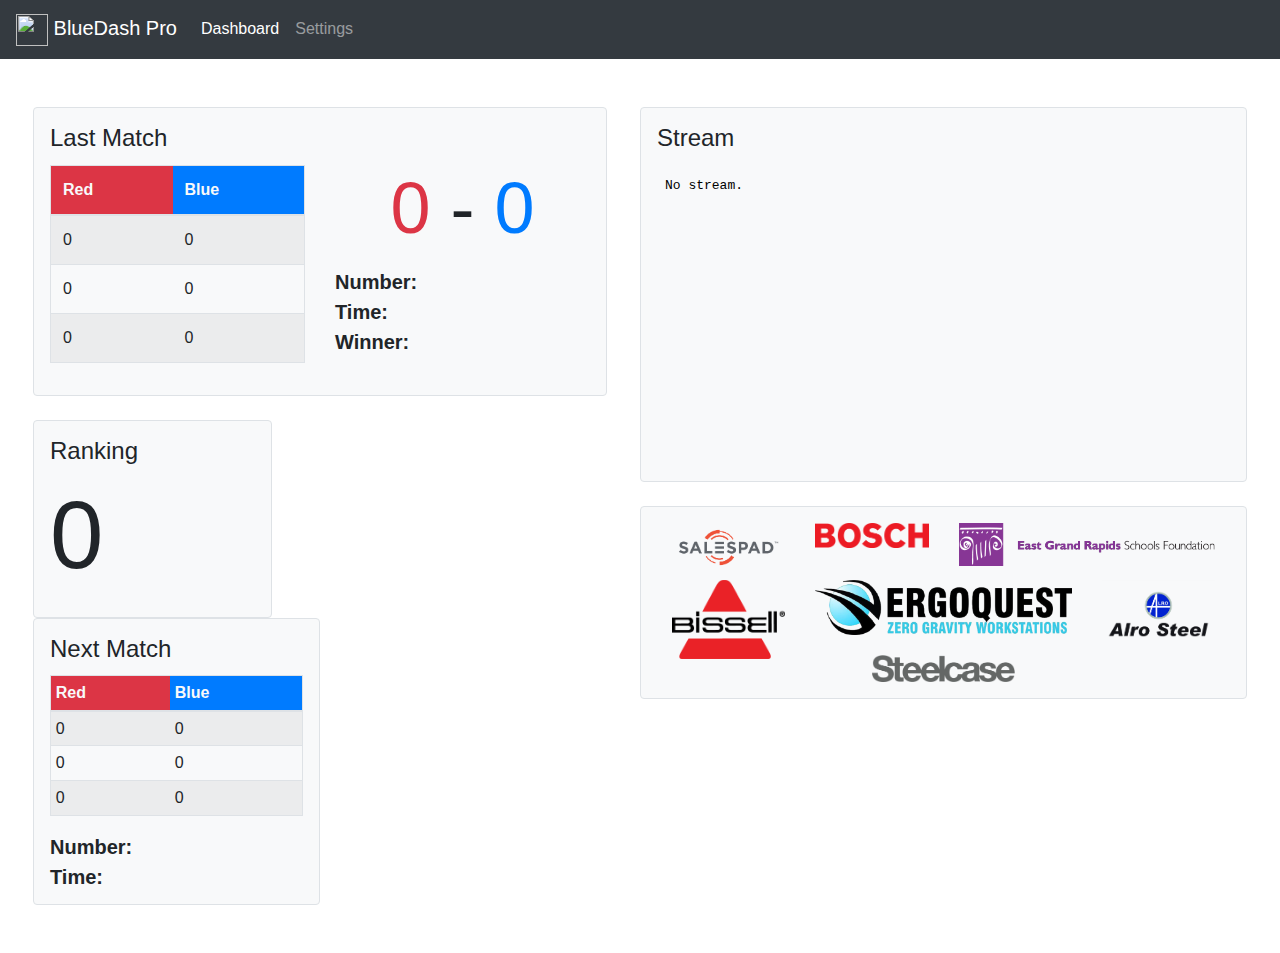
==== index.html @ b37e2a39 "Ready for action!" ====
<!doctype html>

<html lang="en">

    <head>
        
        <!-- BootStrap CSS -->
        <link rel="stylesheet" href="https://stackpath.bootstrapcdn.com/bootstrap/4.3.1/css/bootstrap.min.css" integrity="sha384-ggOyR0iXCbMQv3Xipma34MD+dH/1fQ784/j6cY/iJTQUOhcWr7x9JvoRxT2MZw1T" crossorigin="anonymous">
        <link rel="stylesheet" href="css/common.css">
        
        <title>BlueDash Pro</title>
        
        <link rel="icon" type="image/png" href="favicon.png">
        
    </head>
    
    <body>
        
        <div class="navbar navbar-expand-lg navbar-dark bg-dark">
            <a class="navbar-brand" href="index.html">
                <img src="img/logo_small.png" width="32" height="32" class="d-inline-block align-center" alt="">
                BlueDash Pro
            </a>
            <ul class="navbar-nav">
                <li class="nav-item active">
                    <a class="nav-link" href="index.html">Dashboard</a>
                </li>
                <li class="nav-item">
                    <a class="nav-link" href="settings.html">Settings</a>
                </li>
            </ul>
        </div>
        
        <div class="container-fluid p-5">
            <div class="row">
                <div class="col-6 pr-5">
                    <div class="row">
                        <div class="col-12 p-3 bg-light border rounded">
                            <h4 class="pb-1">Last Match</h4>
                            <div class="row">
                                <div class="col-6">
                                    <table class="table table-striped border">
                                        <thead>
                                            <tr>
                                                <th class="text-light bg-danger" scope="col">Red</th>
                                                <th class="text-light bg-primary" scope="col">Blue</th>
                                            </tr>
                                        </thead>
                                        <tbody>
                                            <tr>
                                                <td id="lastRed1">0</td>
                                                <td id="lastBlue1">0</td>
                                            </tr>
                                            <tr>
                                                <td id="lastRed2">0</td>
                                                <td id="lastBlue2">0</td>
                                            </tr>
                                            <tr>
                                                <td id="lastRed3">0</td>
                                                <td id="lastBlue3">0</td>
                                            </tr>
                                        </tbody>
                                    </table>
                                </div>
                                <div class="col-6" id="lastInfo">
                                    <h1 class="display-3 text-center pb-2">
                                        <span id="lastRedScore" class="text-danger">0</span>
                                        &#45;
                                        <span id="lastBlueScore" class="text-primary">0</span>
                                    </h1>
                                    <p style="font-size: 20px;">
                                        <strong>Number:</strong> <span id="lastMatchNumber"></span><br>
                                        <strong>Time:</strong> <span id="lastTime"></span><br>
                                        <strong>Winner: </strong> <span id="lastWinRed" class="d-none text-danger">Red</span><span id="lastWinBlue" class="d-none text-primary">Blue</span>
                                    </p>
                                </div>
                            </div>
                        </div>
                    </div>
                    <div class="row mt-4">
                        <div class="col-5 mr-5 p-3 bg-light border rounded">
                            <h4 class="pb-1">Ranking</h4>
                            <h1 class="display-1" id="ranking">0</h1>
                        </div>
                        <div class="col-6 p-3 bg-light border rounded">
                            <h4 class="pb-1">Next Match</h4>
                            <table class="table table-striped border table-sm">
                                <thead>
                                    <tr>
                                        <th class="text-light bg-danger" scope="col">Red</th>
                                        <th class="text-light bg-primary" scope="col">Blue</th>
                                    </tr>
                                </thead>
                                <tbody>
                                    <tr>
                                        <td id="nextRed1">0</td>
                                        <td id="nextBlue1">0</td>
                                    </tr>
                                    <tr>
                                        <td id="nextRed2">0</td>
                                        <td id="nextBlue2">0</td>
                                    </tr>
                                    <tr>
                                        <td id="nextRed3">0</td>
                                        <td id="nextBlue3">0</td>
                                    </tr>
                                </tbody>
                            </table>
                            <p style="font-size: 20px;" class="mb-n1">
                                <strong>Number:</strong> <span id="nextMatchNumber"></span><br>
                                <strong>Time:</strong> <span id="nextTime"></span>
                            </p>
                        </div>
                    </div>
                </div>
                <div class="col-6">
                    <div class="row">
                        <div class="col-12 p-3 bg-light border rounded">
                            <h4 class="pb-1">Stream</h4>
                            <iframe id="streamFrame" src="/txt/nostream.txt" style="display: block; border: none; height: 300px;" class="w-100"></iframe>
                        </div>
                    </div>
                    <div class="row p-3 mt-4 bg-light border rounded">
                        <div class="col-12">
                            <div class="row">
                                <div class="col-3">
                                    <img src="/img/sponsers/1.png" class="w-100 d-inline-block align-center">
                                </div>
                                <div class="col-3">
                                    <img src="/img/sponsers/2.png" class="w-100 d-inline-block align-center">
                                </div>
                                <div class="col-6">
                                    <img src="/img/sponsers/3.png" class="w-100 d-inline-block align-center">
                                </div>
                            </div>
                            <div class="row mt-2">
                                <div class="col-3">
                                    <img src="/img/sponsers/4.png" class="w-100 d-inline-block align-center">
                                </div>
                                <div class="col-6">
                                    <img src="/img/sponsers/5.png" class="w-100 d-inline-block align-center">
                                </div>
                                <div class="col-3">
                                    <img src="/img/sponsers/6.png" class="w-100 d-inline-block align-center">
                                </div>
                            </div>
                            <div class="row mt-n1">
                                <div class="col12 text-center">
                                    <img src="/img/sponsers/7.png" class="w-25 d-inline-block align-center">
                                </div>
                            </div>
                        </div>
                    </div>
                </div>
            </div>
        </div>
        
        <!-- BootStrap JS -->
        <script src="https://stackpath.bootstrapcdn.com/bootstrap/4.3.1/js/bootstrap.min.js" integrity="sha384-JjSmVgyd0p3pXB1rRibZUAYoIIy6OrQ6VrjIEaFf/nJGzIxFDsf4x0xIM+B07jRM" crossorigin="anonymous"></script>
        <script src="https://code.jquery.com/jquery-3.3.1.slim.min.js" integrity="sha384-q8i/X+965DzO0rT7abK41JStQIAqVgRVzpbzo5smXKp4YfRvH+8abtTE1Pi6jizo" crossorigin="anonymous"></script>
        <script src="https://cdnjs.cloudflare.com/ajax/libs/popper.js/1.14.7/umd/popper.min.js" integrity="sha384-UO2eT0CpHqdSJQ6hJty5KVphtPhzWj9WO1clHTMGa3JDZwrnQq4sF86dIHNDz0W1" crossorigin="anonymous"></script>
        
        <!-- jQuery -->
        <script src="https://code.jquery.com/jquery-3.3.1.min.js"></script>
        
        <!-- Custom JS -->
        <script src="/js/settings.js"></script>
        <script src="/js/tba.js"></script>
        <script src="/js/tbaloader.js"></script>
    
    </body>
    
</html>
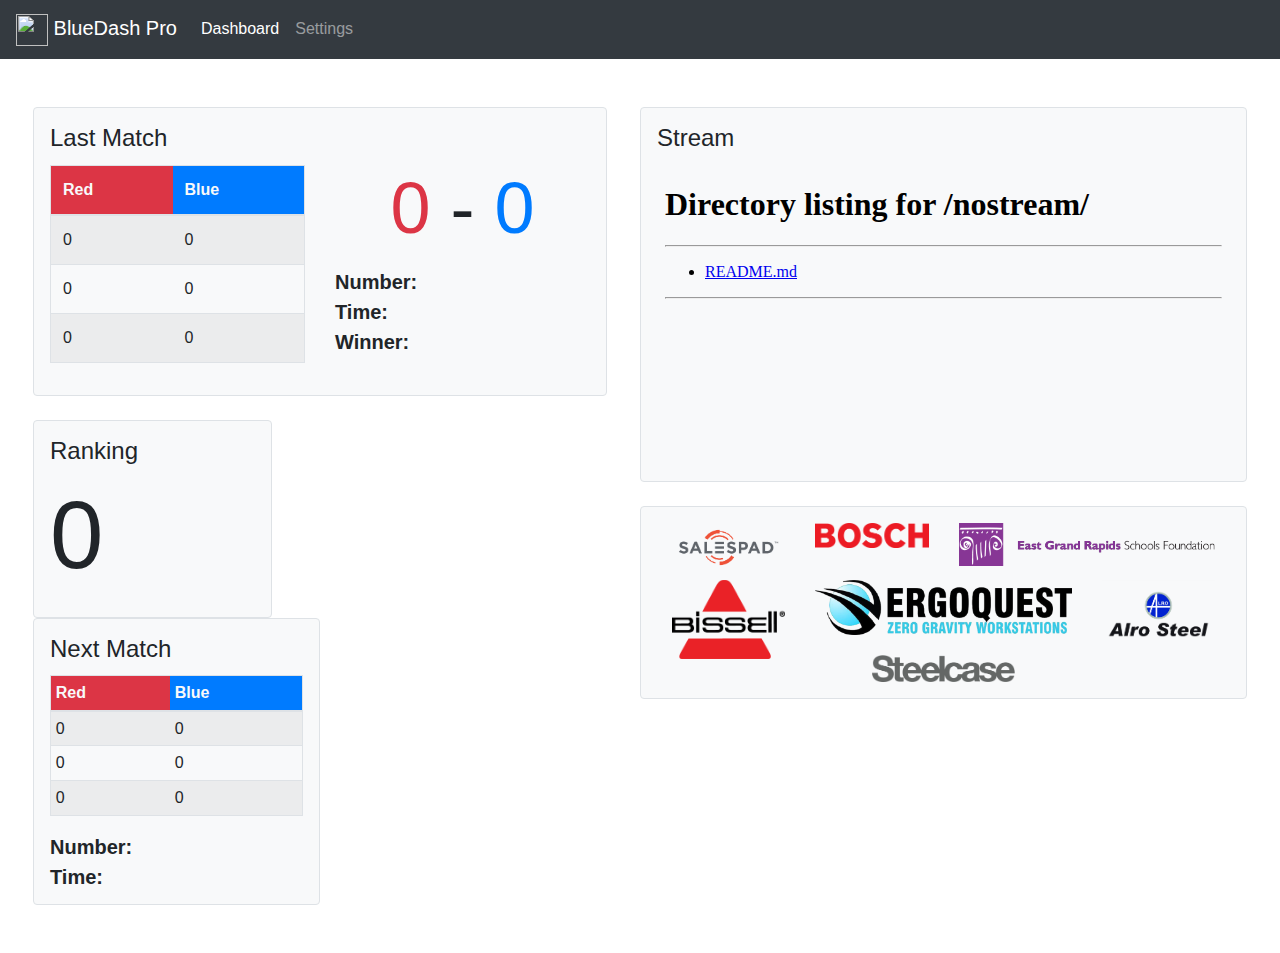
==== commit 3352ce46: ""no stream" message fixed." ====
--- a/index.html
+++ b/index.html
@@ -117,36 +117,36 @@
                     <div class="row">
                         <div class="col-12 p-3 bg-light border rounded">
                             <h4 class="pb-1">Stream</h4>
-                            <iframe id="streamFrame" src="/txt/nostream.txt" style="display: block; border: none; height: 300px;" class="w-100"></iframe>
+                            <iframe id="streamFrame" src="nostream" style="display: block; border: none; height: 300px;" class="w-100"></iframe>
                         </div>
                     </div>
                     <div class="row p-3 mt-4 bg-light border rounded">
                         <div class="col-12">
                             <div class="row">
                                 <div class="col-3">
-                                    <img src="/img/sponsers/1.png" class="w-100 d-inline-block align-center">
+                                    <img src="img/sponsers/1.png" class="w-100 d-inline-block align-center">
                                 </div>
                                 <div class="col-3">
-                                    <img src="/img/sponsers/2.png" class="w-100 d-inline-block align-center">
+                                    <img src="img/sponsers/2.png" class="w-100 d-inline-block align-center">
                                 </div>
                                 <div class="col-6">
-                                    <img src="/img/sponsers/3.png" class="w-100 d-inline-block align-center">
+                                    <img src="img/sponsers/3.png" class="w-100 d-inline-block align-center">
                                 </div>
                             </div>
                             <div class="row mt-2">
                                 <div class="col-3">
-                                    <img src="/img/sponsers/4.png" class="w-100 d-inline-block align-center">
+                                    <img src="img/sponsers/4.png" class="w-100 d-inline-block align-center">
                                 </div>
                                 <div class="col-6">
-                                    <img src="/img/sponsers/5.png" class="w-100 d-inline-block align-center">
+                                    <img src="img/sponsers/5.png" class="w-100 d-inline-block align-center">
                                 </div>
                                 <div class="col-3">
-                                    <img src="/img/sponsers/6.png" class="w-100 d-inline-block align-center">
+                                    <img src="img/sponsers/6.png" class="w-100 d-inline-block align-center">
                                 </div>
                             </div>
                             <div class="row mt-n1">
                                 <div class="col12 text-center">
-                                    <img src="/img/sponsers/7.png" class="w-25 d-inline-block align-center">
+                                    <img src="img/sponsers/7.png" class="w-25 d-inline-block align-center">
                                 </div>
                             </div>
                         </div>
@@ -164,9 +164,9 @@
         <script src="https://code.jquery.com/jquery-3.3.1.min.js"></script>
         
         <!-- Custom JS -->
-        <script src="/js/settings.js"></script>
-        <script src="/js/tba.js"></script>
-        <script src="/js/tbaloader.js"></script>
+        <script src="js/settings.js"></script>
+        <script src="js/tba.js"></script>
+        <script src="js/tbaloader.js"></script>
     
     </body>
     
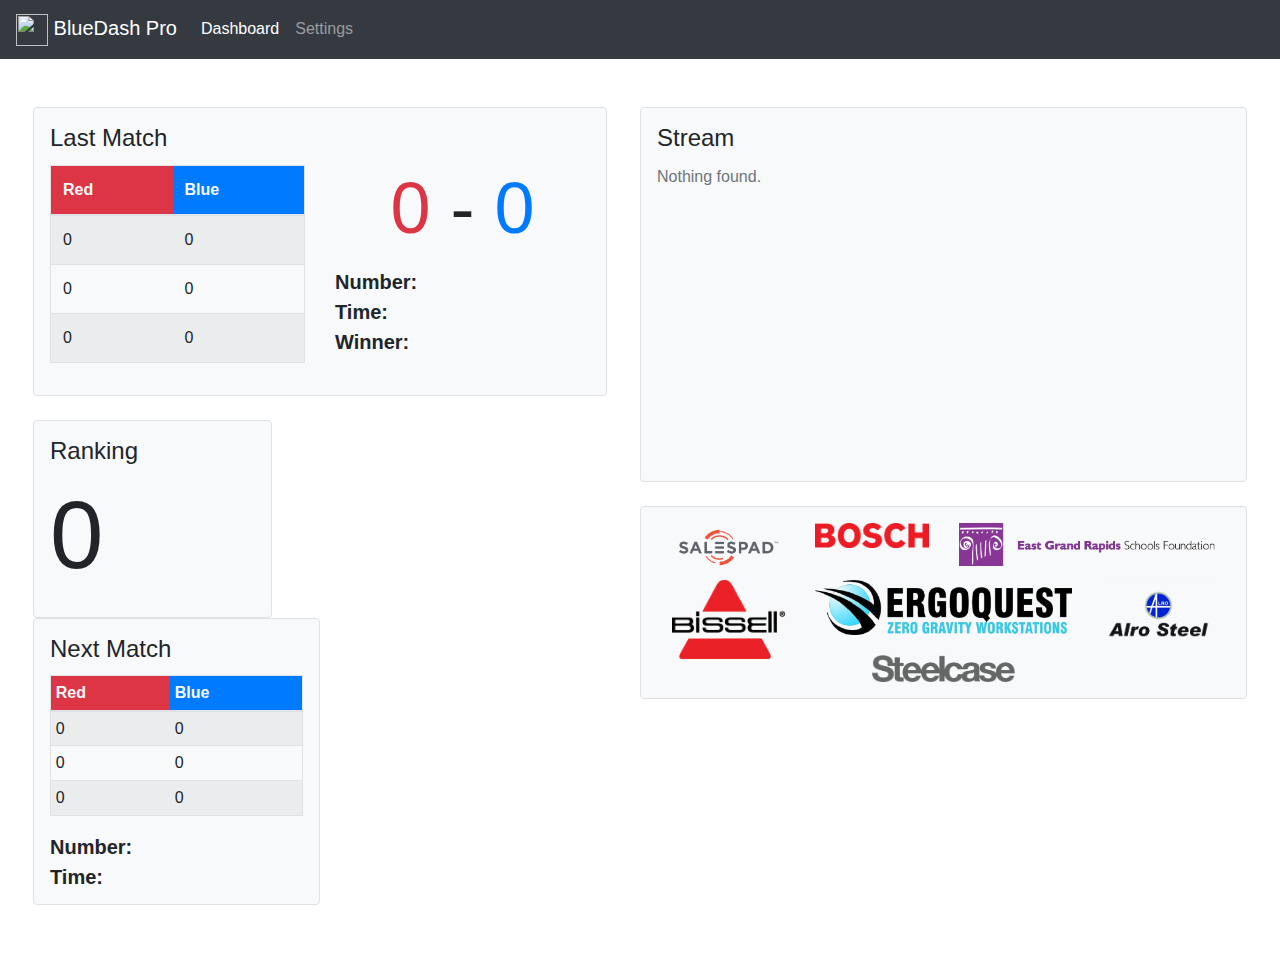
==== commit 47778c69: "Updated no stream." ====
--- a/index.html
+++ b/index.html
@@ -117,7 +117,7 @@
                     <div class="row">
                         <div class="col-12 p-3 bg-light border rounded">
                             <h4 class="pb-1">Stream</h4>
-                            <iframe id="streamFrame" src="nostream" style="display: block; border: none; height: 300px;" class="w-100"></iframe>
+                            <iframe id="streamFrame" src="nostream.html" style="display: block; border: none; height: 300px;" class="w-100"></iframe>
                         </div>
                     </div>
                     <div class="row p-3 mt-4 bg-light border rounded">
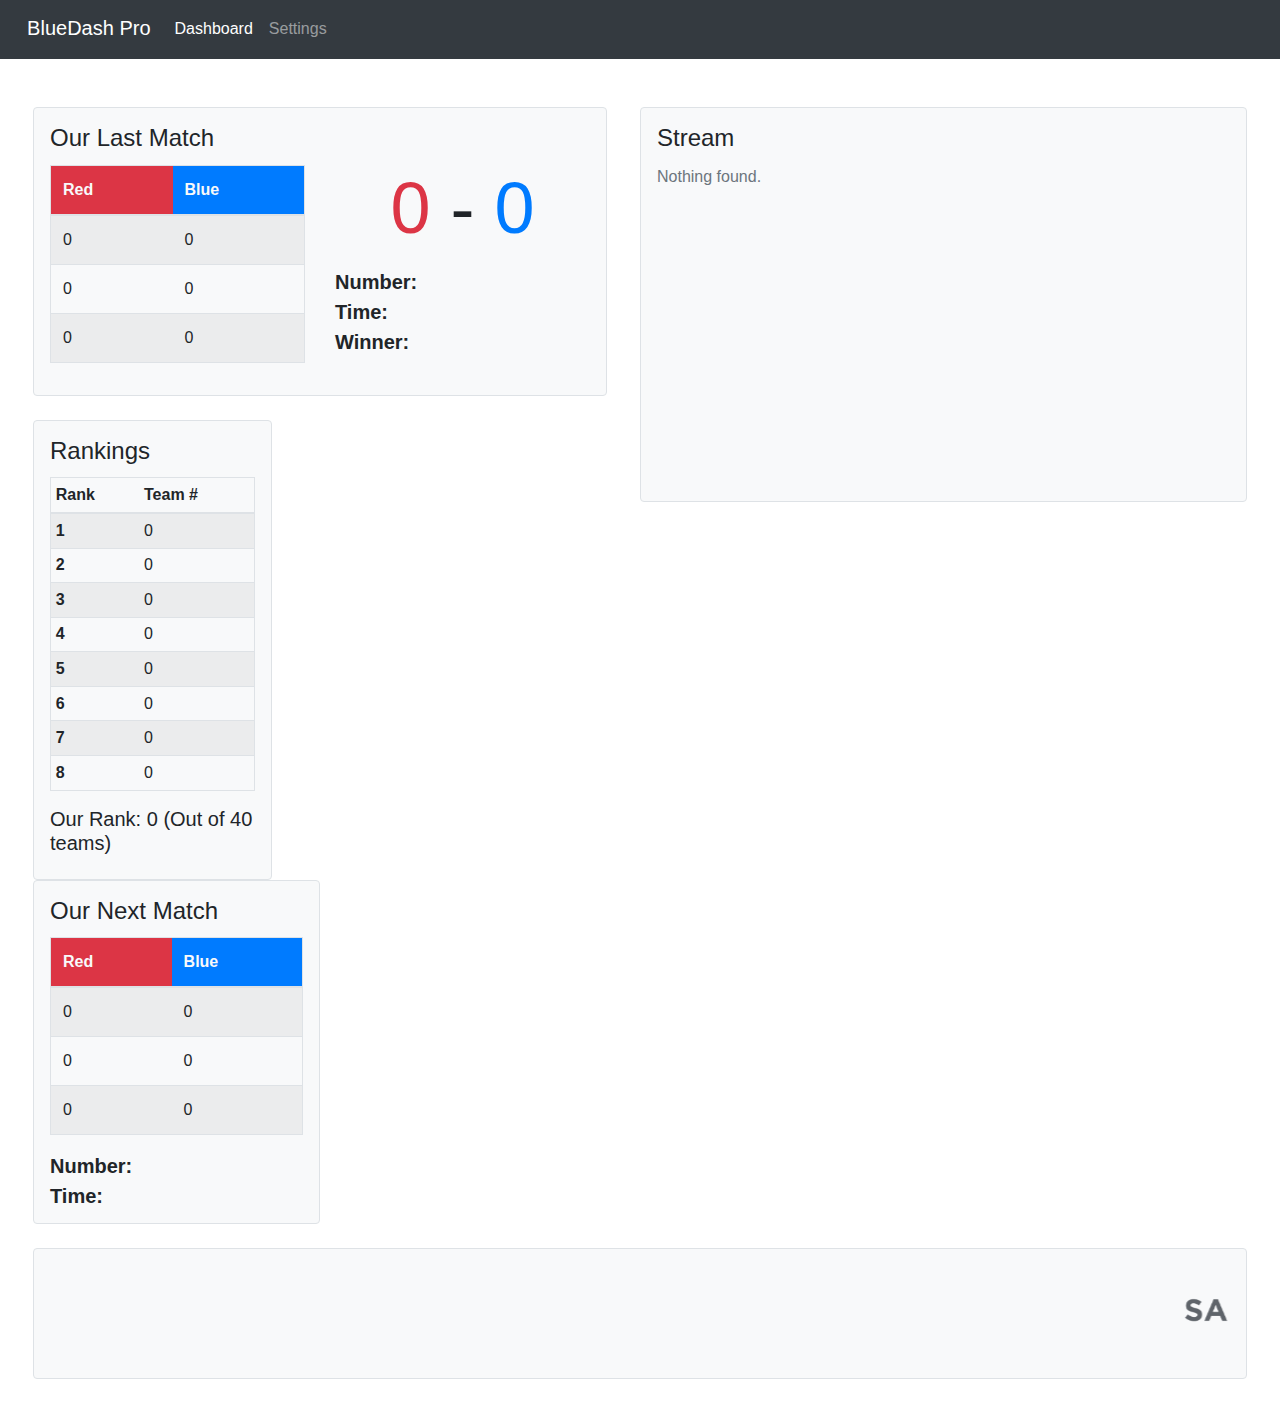
==== commit d4b8b676: "Update index.html" ====
--- a/index.html
+++ b/index.html
@@ -18,7 +18,8 @@
         
         <div class="navbar navbar-expand-lg navbar-dark bg-dark">
             <a class="navbar-brand" href="index.html">
-                <img src="img/logo_small.png" width="32" height="32" class="d-inline-block align-center" alt="">
+                <img src="img/logo_small.png" height="32" class="d-inline-block align-center" alt="">
+                <img src="img/teamlogo.png" height="32" class="d-inline-block align-center" alt="">
                 BlueDash Pro
             </a>
             <ul class="navbar-nav">
@@ -36,7 +37,7 @@
                 <div class="col-6 pr-5">
                     <div class="row">
                         <div class="col-12 p-3 bg-light border rounded">
-                            <h4 class="pb-1">Last Match</h4>
+                            <h4 class="pb-1">Our Last Match</h4>
                             <div class="row">
                                 <div class="col-6">
                                     <table class="table table-striped border">
@@ -79,12 +80,54 @@
                     </div>
                     <div class="row mt-4">
                         <div class="col-5 mr-5 p-3 bg-light border rounded">
-                            <h4 class="pb-1">Ranking</h4>
-                            <h1 class="display-1" id="ranking">0</h1>
+                            <h4 class="pb-1">Rankings</h4>
+                            <table class="table table-striped border table-sm">
+                                <thead>
+                                    <tr>
+                                        <th scope="col">Rank</th>
+                                        <th scope="col">Team #</th>
+                                    </tr>
+                                </thead>
+                                <tbody>
+                                    <tr id="rowTeam1">
+                                        <th scope="row">1</th>
+                                        <td id="rankTeam1">0</td>
+                                    </tr>
+                                    <tr id="rowTeam2">
+                                        <th scope="row">2</th>
+                                        <td id="rankTeam2">0</td>
+                                    </tr>
+                                    <tr id="rowTeam3">
+                                        <th scope="row">3</th>
+                                        <td id="rankTeam3">0</td>
+                                    </tr>
+                                    <tr id="rowTeam4">
+                                        <th scope="row">4</th>
+                                        <td id="rankTeam4">0</td>
+                                    </tr>
+                                    <tr id="rowTeam5">
+                                        <th scope="row">5</th>
+                                        <td id="rankTeam5">0</td>
+                                    </tr>
+                                    <tr id="rowTeam6">
+                                        <th scope="row">6</th>
+                                        <td id="rankTeam6">0</td>
+                                    </tr>
+                                    <tr id="rowTeam7">
+                                        <th scope="row">7</th>
+                                        <td id="rankTeam7">0</td>
+                                    </tr>
+                                    <tr id="rowTeam8">
+                                        <th scope="row">8</th>
+                                        <td id="rankTeam8">0</td>
+                                    </tr>
+                                </tbody>
+                            </table>
+                            <h5>Our Rank: <span id="teamRanking">0</span> (Out of 40 teams)</h5>
                         </div>
                         <div class="col-6 p-3 bg-light border rounded">
-                            <h4 class="pb-1">Next Match</h4>
-                            <table class="table table-striped border table-sm">
+                            <h4 class="pb-1">Our Next Match</h4>
+                            <table class="table table-striped border">
                                 <thead>
                                     <tr>
                                         <th class="text-light bg-danger" scope="col">Red</th>
@@ -117,42 +160,26 @@
                     <div class="row">
                         <div class="col-12 p-3 bg-light border rounded">
                             <h4 class="pb-1">Stream</h4>
-                            <iframe id="streamFrame" src="nostream.html" style="display: block; border: none; height: 300px;" class="w-100"></iframe>
-                        </div>
-                    </div>
-                    <div class="row p-3 mt-4 bg-light border rounded">
-                        <div class="col-12">
-                            <div class="row">
-                                <div class="col-3">
-                                    <img src="img/sponsers/1.png" class="w-100 d-inline-block align-center">
-                                </div>
-                                <div class="col-3">
-                                    <img src="img/sponsers/2.png" class="w-100 d-inline-block align-center">
-                                </div>
-                                <div class="col-6">
-                                    <img src="img/sponsers/3.png" class="w-100 d-inline-block align-center">
-                                </div>
-                            </div>
-                            <div class="row mt-2">
-                                <div class="col-3">
-                                    <img src="img/sponsers/4.png" class="w-100 d-inline-block align-center">
-                                </div>
-                                <div class="col-6">
-                                    <img src="img/sponsers/5.png" class="w-100 d-inline-block align-center">
-                                </div>
-                                <div class="col-3">
-                                    <img src="img/sponsers/6.png" class="w-100 d-inline-block align-center">
-                                </div>
-                            </div>
-                            <div class="row mt-n1">
-                                <div class="col12 text-center">
-                                    <img src="img/sponsers/7.png" class="w-25 d-inline-block align-center">
-                                </div>
-                            </div>
+                            <iframe id="streamFrame" src="nostream.html" style="display: block; border: none; height: 320px;" class="w-100"></iframe>
                         </div>
                     </div>
                 </div>
             </div>
+            
+            <div class="row">
+                <div class="col-12 p-3 mt-4 bg-light border rounded">
+                    <marquee class="rounded">
+                        <img src="img/sponsers/1.png" height="90px">
+                        <img src="img/sponsers/2.png" height="90px" class="pl-5">
+                        <img src="img/sponsers/3.png" height="90px" class="pl-5">
+                        <img src="img/sponsers/4.png" height="90px" class="pl-5">
+                        <img src="img/sponsers/5.png" height="90px" class="pl-5">
+                        <img src="img/sponsers/6.png" height="90px" class="pl-5">
+                        <img src="img/sponsers/7.png" height="90px" class="pl-5">
+                    </marquee>
+                </div>
+            </div>
+            
         </div>
         
         <!-- BootStrap JS -->
@@ -170,4 +197,4 @@
     
     </body>
     
-</html>+</html>
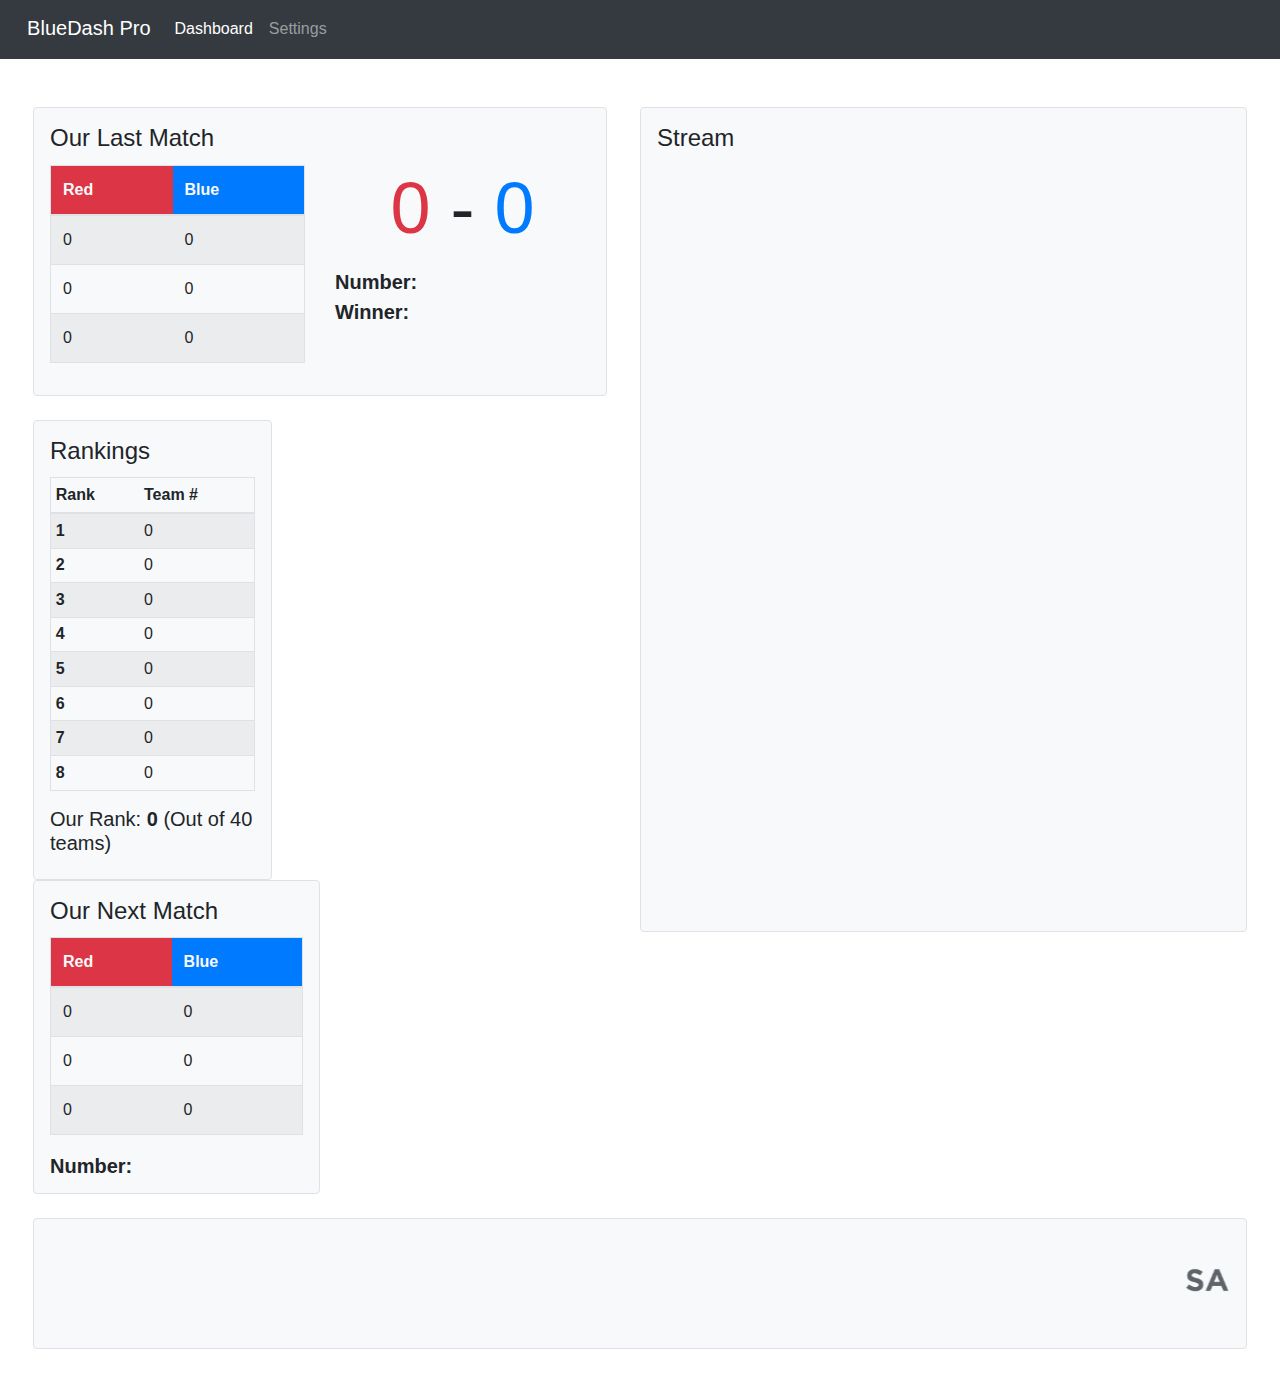
==== commit bb592f04: "More quick fixes!" ====
--- a/index.html
+++ b/index.html
@@ -32,7 +32,7 @@
             </ul>
         </div>
         
-        <div class="container-fluid p-5">
+        <div class="container-fluid p-5 no-cursor">
             <div class="row">
                 <div class="col-6 pr-5">
                     <div class="row">
@@ -71,7 +71,6 @@
                                     </h1>
                                     <p style="font-size: 20px;">
                                         <strong>Number:</strong> <span id="lastMatchNumber"></span><br>
-                                        <strong>Time:</strong> <span id="lastTime"></span><br>
                                         <strong>Winner: </strong> <span id="lastWinRed" class="d-none text-danger">Red</span><span id="lastWinBlue" class="d-none text-primary">Blue</span>
                                     </p>
                                 </div>
@@ -123,7 +122,7 @@
                                     </tr>
                                 </tbody>
                             </table>
-                            <h5>Our Rank: <span id="teamRanking">0</span> (Out of 40 teams)</h5>
+                            <h5>Our Rank: <strong><span id="teamRanking">0</span></strong> (Out of 40 teams)</h5>
                         </div>
                         <div class="col-6 p-3 bg-light border rounded">
                             <h4 class="pb-1">Our Next Match</h4>
@@ -151,7 +150,6 @@
                             </table>
                             <p style="font-size: 20px;" class="mb-n1">
                                 <strong>Number:</strong> <span id="nextMatchNumber"></span><br>
-                                <strong>Time:</strong> <span id="nextTime"></span>
                             </p>
                         </div>
                     </div>
@@ -160,7 +158,7 @@
                     <div class="row">
                         <div class="col-12 p-3 bg-light border rounded">
                             <h4 class="pb-1">Stream</h4>
-                            <iframe id="streamFrame" src="nostream.html" style="display: block; border: none; height: 320px;" class="w-100"></iframe>
+                            <iframe id="streamFrame" src="nostream.html" style="display: block; border: none; height: 750px;" class="w-100 rounded force-cursor"></iframe>
                         </div>
                     </div>
                 </div>
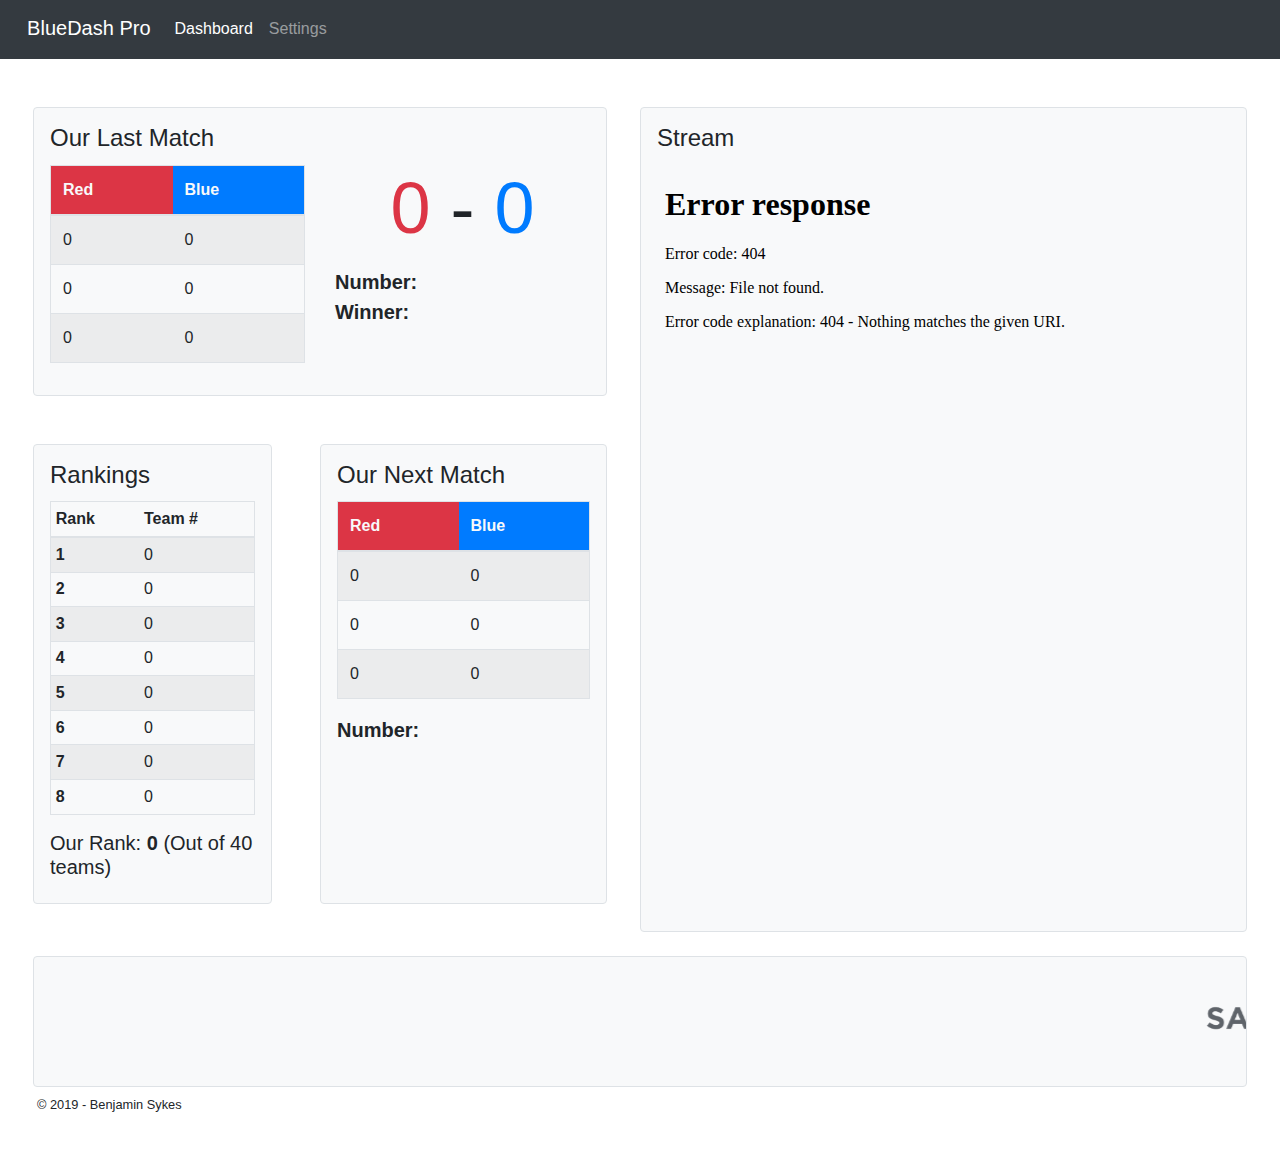
==== commit 68176127: "Migrated old setting code." ====
--- a/index.html
+++ b/index.html
@@ -77,8 +77,8 @@
                             </div>
                         </div>
                     </div>
-                    <div class="row mt-4">
-                        <div class="col-5 mr-5 p-3 bg-light border rounded">
+                    <div class="row mt-5">
+                        <div class="col-5 p-3 bg-light border rounded">
                             <h4 class="pb-1">Rankings</h4>
                             <table class="table table-striped border table-sm">
                                 <thead>
@@ -124,6 +124,7 @@
                             </table>
                             <h5>Our Rank: <strong><span id="teamRanking">0</span></strong> (Out of 40 teams)</h5>
                         </div>
+                        <div class="col-1"></div>
                         <div class="col-6 p-3 bg-light border rounded">
                             <h4 class="pb-1">Our Next Match</h4>
                             <table class="table table-striped border">
@@ -158,14 +159,14 @@
                     <div class="row">
                         <div class="col-12 p-3 bg-light border rounded">
                             <h4 class="pb-1">Stream</h4>
-                            <iframe id="streamFrame" src="nostream.html" style="display: block; border: none; height: 750px;" class="w-100 rounded force-cursor"></iframe>
+                            <iframe id="streamFrame" src="streamerror/nostream.html" style="display: block; border: none; height: 750px;" class="w-100 rounded force-cursor" scrolling="no"></iframe>
                         </div>
                     </div>
                 </div>
             </div>
             
             <div class="row">
-                <div class="col-12 p-3 mt-4 bg-light border rounded">
+                <div class="col-12 p-0 py-3 mt-4 bg-light border rounded scroller">
                     <marquee class="rounded">
                         <img src="img/sponsers/1.png" height="90px">
                         <img src="img/sponsers/2.png" height="90px" class="pl-5">
@@ -178,6 +179,12 @@
                 </div>
             </div>
             
+            <div class="row">
+                <div class="col-12 p-1 mt-1 small">
+                    <caption class="caption">&copy; 2019 - <a href="https://sykeben.github.io" class="text-body">Benjamin Sykes</a></caption>
+                </div>
+            </div>
+            
         </div>
         
         <!-- BootStrap JS -->
@@ -189,7 +196,7 @@
         <script src="https://code.jquery.com/jquery-3.3.1.min.js"></script>
         
         <!-- Custom JS -->
-        <script src="js/settings.js"></script>
+        <script src="js/legacysettings.js"></script>
         <script src="js/tba.js"></script>
         <script src="js/tbaloader.js"></script>
     
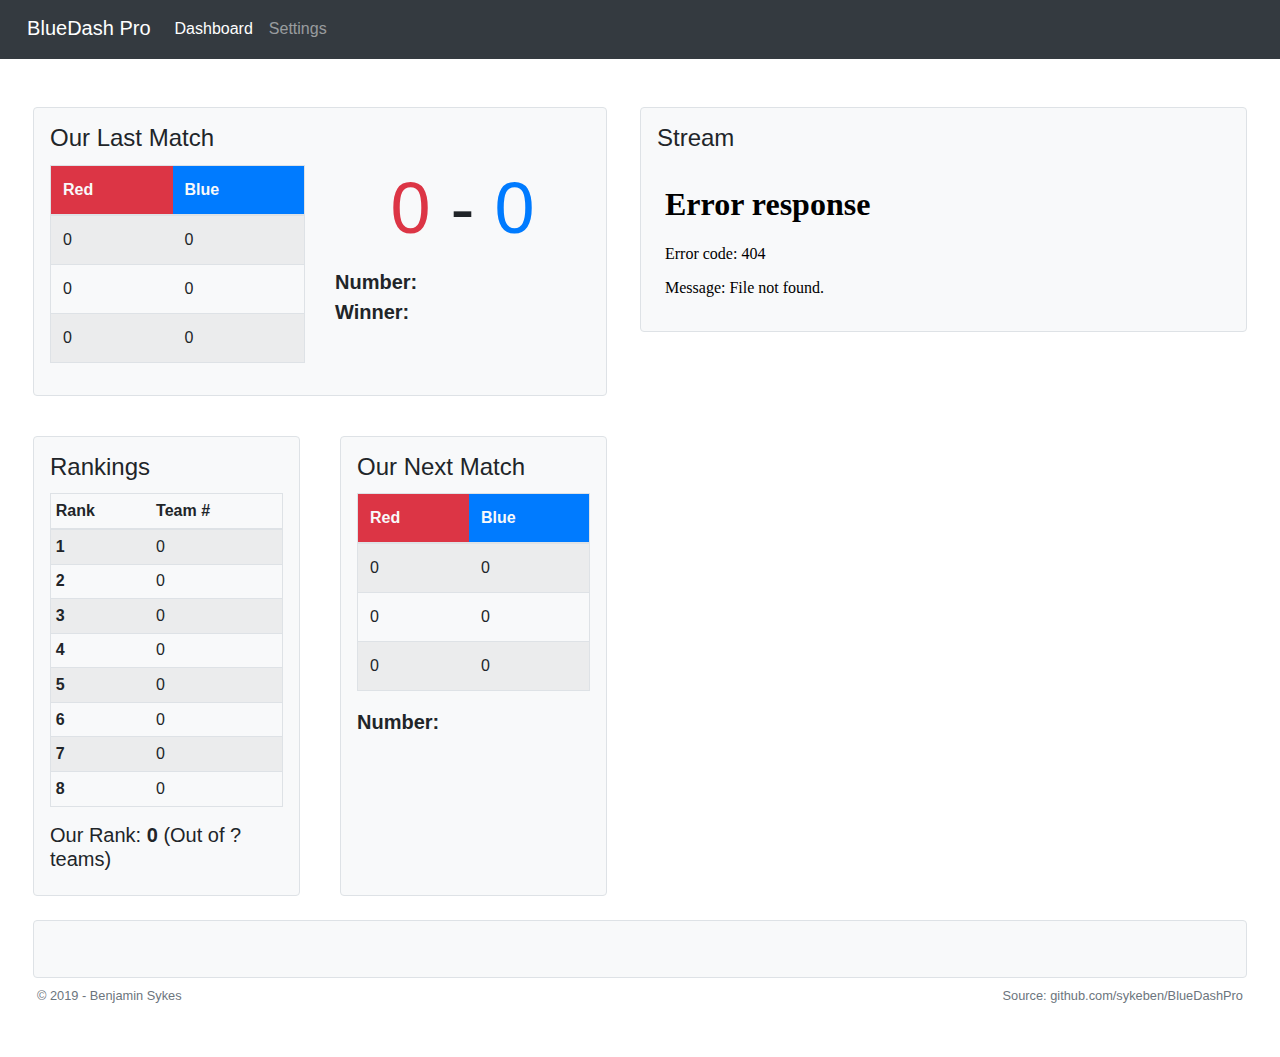
==== commit 4515b343: "Added ability to set custom sponser images." ====
--- a/index.html
+++ b/index.html
@@ -18,8 +18,8 @@
         
         <div class="navbar navbar-expand-lg navbar-dark bg-dark">
             <a class="navbar-brand" href="index.html">
+                <img src="img/teamlogo.png" height="32" class="d-inline-block align-center" alt="">
                 <img src="img/logo_small.png" height="32" class="d-inline-block align-center" alt="">
-                <img src="img/teamlogo.png" height="32" class="d-inline-block align-center" alt="">
                 BlueDash Pro
             </a>
             <ul class="navbar-nav">
@@ -34,8 +34,8 @@
         
         <div class="container-fluid p-5 no-cursor">
             <div class="row">
-                <div class="col-6 pr-5">
-                    <div class="row">
+                <div id="infocol" class="col-6 pr-5">
+                    <div class="row mb-n2">
                         <div class="col-12 p-3 bg-light border rounded">
                             <h4 class="pb-1">Our Last Match</h4>
                             <div class="row">
@@ -78,7 +78,7 @@
                         </div>
                     </div>
                     <div class="row mt-5">
-                        <div class="col-5 p-3 bg-light border rounded">
+                        <div class="col mr-5 p-3 bg-light border rounded">
                             <h4 class="pb-1">Rankings</h4>
                             <table class="table table-striped border table-sm">
                                 <thead>
@@ -122,10 +122,9 @@
                                     </tr>
                                 </tbody>
                             </table>
-                            <h5>Our Rank: <strong><span id="teamRanking">0</span></strong> (Out of 40 teams)</h5>
-                        </div>
-                        <div class="col-1"></div>
-                        <div class="col-6 p-3 bg-light border rounded">
+                            <h5>Our Rank: <strong><span id="teamRanking">0</span></strong> (Out of <span id="rankTotal">?</span> teams)</h5>
+                        </div>
+                        <div class="col ml-n2 p-3 bg-light border rounded">
                             <h4 class="pb-1">Our Next Match</h4>
                             <table class="table table-striped border">
                                 <thead>
@@ -155,33 +154,30 @@
                         </div>
                     </div>
                 </div>
-                <div class="col-6">
+                <div id="vidcol" class="col-6">
                     <div class="row">
                         <div class="col-12 p-3 bg-light border rounded">
-                            <h4 class="pb-1">Stream</h4>
-                            <iframe id="streamFrame" src="streamerror/nostream.html" style="display: block; border: none; height: 750px;" class="w-100 rounded force-cursor" scrolling="no"></iframe>
+                            <div id="vidtitle">
+                                <h4 class="pb-1">Stream</h4>
+                            </div>
+                            <iframe id="streamFrame" src="streamerror/nostream.html" style="display: block; border: none;" class="w-100 rounded force-cursor" scrolling="no"></iframe>
                         </div>
                     </div>
                 </div>
             </div>
             
-            <div class="row">
+            <div id="sponrow" class="row">
                 <div class="col-12 p-0 py-3 mt-4 bg-light border rounded scroller">
-                    <marquee class="rounded">
-                        <img src="img/sponsers/1.png" height="90px">
-                        <img src="img/sponsers/2.png" height="90px" class="pl-5">
-                        <img src="img/sponsers/3.png" height="90px" class="pl-5">
-                        <img src="img/sponsers/4.png" height="90px" class="pl-5">
-                        <img src="img/sponsers/5.png" height="90px" class="pl-5">
-                        <img src="img/sponsers/6.png" height="90px" class="pl-5">
-                        <img src="img/sponsers/7.png" height="90px" class="pl-5">
-                    </marquee>
+                    <marquee class="rounded" id="sponmarq"></marquee>
                 </div>
             </div>
             
-            <div class="row">
-                <div class="col-12 p-1 mt-1 small">
-                    <caption class="caption">&copy; 2019 - <a href="https://sykeben.github.io" class="text-body">Benjamin Sykes</a></caption>
+            <div class="row text-muted">
+                <div class="col p-1 mt-1 small text-left">
+                    <caption class="caption">&copy; 2019 - <a href="https://sykeben.github.io" class="text-muted">Benjamin Sykes</a></caption>
+                </div>
+                <div class="col p-1 mt-1 small text-right">
+                    <caption class="caption">Source: <a href="https://github.com/sykeben/BlueDashPro" class="text-muted">github.com/sykeben/BlueDashPro</a></caption>
                 </div>
             </div>
             
@@ -196,9 +192,10 @@
         <script src="https://code.jquery.com/jquery-3.3.1.min.js"></script>
         
         <!-- Custom JS -->
-        <script src="js/legacysettings.js"></script>
+        <script src="js/settings.js"></script>
         <script src="js/tba.js"></script>
         <script src="js/tbaloader.js"></script>
+        <script src="js/style.js"></script>
     
     </body>
     
